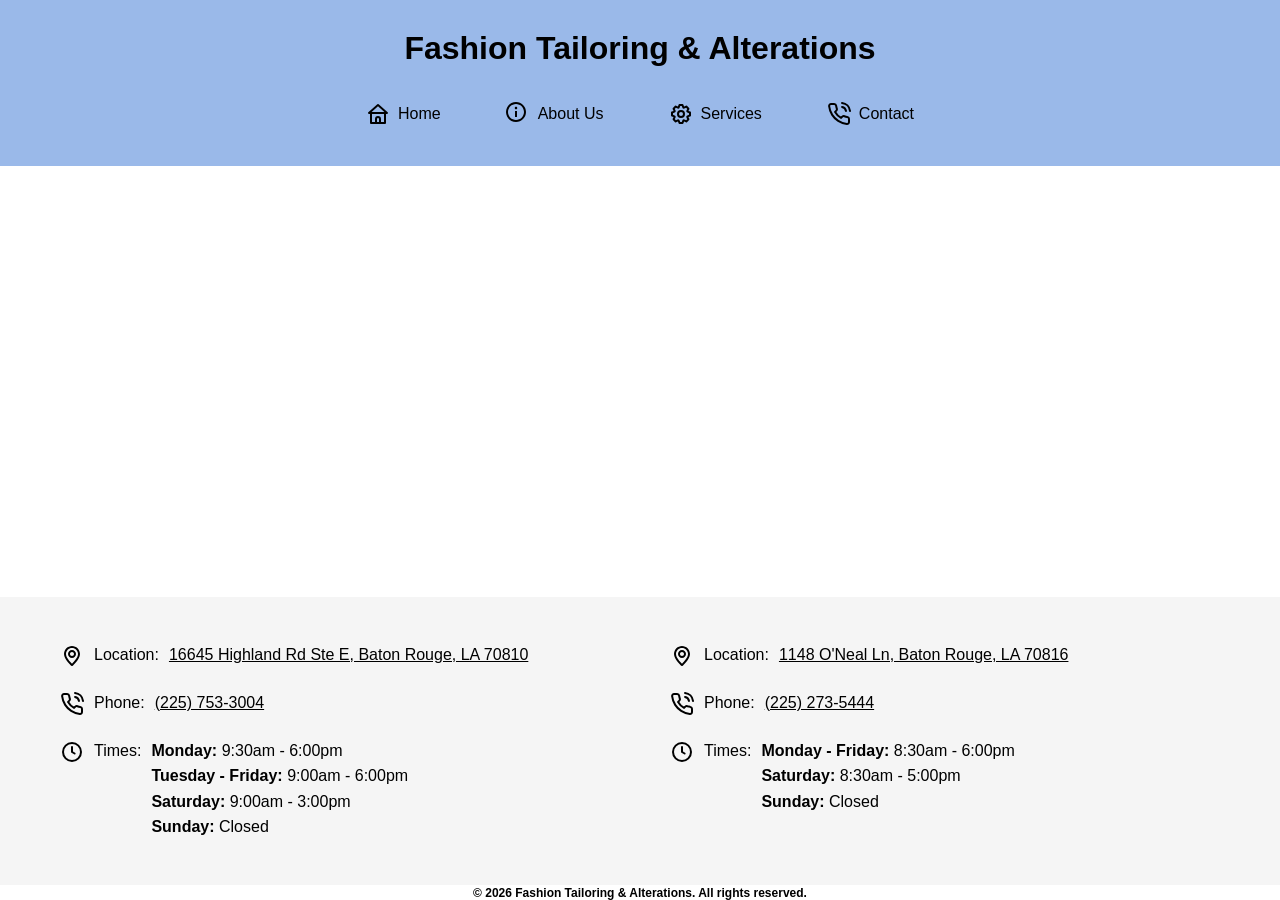
==== general.html @ 5289dcac "Main Page Setup & and Pages added" ====
<!DOCTYPE html>
<html lang="en">

<head>
    <meta charset="UTF-8">
    <meta http-equiv="X-UA-Compatible" content="IE=edge">
    <meta name="viewport" content="width=device-width, initial-scale=1.0">

    <link rel="stylesheet" href="styles/general.css">

    <title>Fashion Tailoring & Alterations</title>
</head>

<body>

    <div class="container">

        <!-- ==================== HEADER ==================== -->
        <header class="header">

            <h1>Fashion Tailoring & Alterations</h1>

            <nav>
                <ul class="page-links" data-behavior="page-links">

                    <!-- Home -->
                    <li>
                        <a href="general.html" class="menu-item">
                            <span class="menu-icon active">
                                <svg
                                    width="24"
                                    height="24"
                                    viewBox="0 0 24 24"
                                    xmlns="http://www.w3.org/2000/svg"
                                    aria-hidden="true">
                                    <path
                                        d="M21.66,10.25l-9-8a1,1,0,0,0-1.32,0l-9,8a1,1,0,0,0-.27,1.11A1,1,0,0,0,3,12H4v9a1,1,0,0,0,1,1H19a1,1,0,0,0,1-1V12h1a1,1,0,0,0,.93-.64A1,1,0,0,0,21.66,10.25ZM13,20H11V17a1,1,0,0,1,2,0Zm5,0H15V17a3,3,0,0,0-6,0v3H6V12H18ZM5.63,10,12,4.34,18.37,10Z" />
                                </svg>
                            </span>

                            <span class="menu-text">Home</span>
                        </a>
                    </li>

                    <!-- About Us -->
                    <li>
                        <a href="pages/info.html" class="menu-item">
                            <span class="menu-icon">
                                <svg
                                    width="24"
                                    height="24"
                                    viewBox="0 0 512 512"
                                    xmlns="http://www.w3.org/2000/svg"
                                    aria-hidden="true">
                                    <path
                                        d="M213.333333,3.55271368e-14 C95.51296,3.55271368e-14 3.55271368e-14,95.51168 3.55271368e-14,213.333333 C3.55271368e-14,331.153707 95.51296,426.666667 213.333333,426.666667 C331.154987,426.666667 426.666667,331.153707 426.666667,213.333333 C426.666667,95.51168 331.154987,3.55271368e-14 213.333333,3.55271368e-14 Z M213.333333,384 C119.227947,384 42.6666667,307.43872 42.6666667,213.333333 C42.6666667,119.227947 119.227947,42.6666667 213.333333,42.6666667 C307.44,42.6666667 384,119.227947 384,213.333333 C384,307.43872 307.44,384 213.333333,384 Z M240.04672,128 C240.04672,143.46752 228.785067,154.666667 213.55008,154.666667 C197.698773,154.666667 186.713387,143.46752 186.713387,127.704107 C186.713387,112.5536 197.99616,101.333333 213.55008,101.333333 C228.785067,101.333333 240.04672,112.5536 240.04672,128 Z M192.04672,192 L234.713387,192 L234.713387,320 L192.04672,320 L192.04672,192 Z"
                                        fill="#000000" />
                                </svg>
                            </span>

                            <span class="menu-text">About Us</span>
                        </a>
                    </li>
									 <!-- Services -->
                    <li>
                        <a href="pages/info.html" class="menu-item">
                            <span class="menu-icon">
                                <svg width="24px" height="24px" viewBox="0 0 24 24" xmlns="http://www.w3.org/2000/svg"><path d="M21.32,9.55l-1.89-.63.89-1.78A1,1,0,0,0,20.13,6L18,3.87a1,1,0,0,0-1.15-.19l-1.78.89-.63-1.89A1,1,0,0,0,13.5,2h-3a1,1,0,0,0-.95.68L8.92,4.57,7.14,3.68A1,1,0,0,0,6,3.87L3.87,6a1,1,0,0,0-.19,1.15l.89,1.78-1.89.63A1,1,0,0,0,2,10.5v3a1,1,0,0,0,.68.95l1.89.63-.89,1.78A1,1,0,0,0,3.87,18L6,20.13a1,1,0,0,0,1.15.19l1.78-.89.63,1.89a1,1,0,0,0,.95.68h3a1,1,0,0,0,.95-.68l.63-1.89,1.78.89A1,1,0,0,0,18,20.13L20.13,18a1,1,0,0,0,.19-1.15l-.89-1.78,1.89-.63A1,1,0,0,0,22,13.5v-3A1,1,0,0,0,21.32,9.55ZM20,12.78l-1.2.4A2,2,0,0,0,17.64,16l.57,1.14-1.1,1.1L16,17.64a2,2,0,0,0-2.79,1.16l-.4,1.2H11.22l-.4-1.2A2,2,0,0,0,8,17.64l-1.14.57-1.1-1.1L6.36,16A2,2,0,0,0,5.2,13.18L4,12.78V11.22l1.2-.4A2,2,0,0,0,6.36,8L5.79,6.89l1.1-1.1L8,6.36A2,2,0,0,0,10.82,5.2l.4-1.2h1.56l.4,1.2A2,2,0,0,0,16,6.36l1.14-.57,1.1,1.1L17.64,8a2,2,0,0,0,1.16,2.79l1.2.4ZM12,8a4,4,0,1,0,4,4A4,4,0,0,0,12,8Zm0,6a2,2,0,1,1,2-2A2,2,0,0,1,12,14Z"/></svg>
                            </span>
                            <span class="menu-text">Services</span>
                        </a>
                    </li>

                    <!-- Contact -->
                    <li>
                        <a href="pages/contact.html" class="menu-item">
                            <span class="menu-icon">
                                <svg
                                    width="24"
                                    height="24"
                                    viewBox="0 0 24 24"
                                    xmlns="http://www.w3.org/2000/svg"
                                    fill="none"
                                    stroke="currentColor"
                                    stroke-width="2"
                                    stroke-linecap="round"
                                    stroke-linejoin="round"
                                    aria-hidden="true">
                                    <path
                                        d="M15.05 5A5 5 0 0 1 19 8.95M15.05 1A9 9 0 0 1 23 8.94m-1 7.98v3a2 2 0 0 1-2.18 2 19.79 19.79 0 0 1-8.63-3.07 19.5 19.5 0 0 1-6-6 19.79 19.79 0 0 1-3.07-8.67A2 2 0 0 1 4.11 2h3a2 2 0 0 1 2 1.72 12.84 12.84 0 0 0 .7 2.81 2 2 0 0 1-.45 2.11L8.09 9.91a16 16 0 0 0 6 6l1.27-1.27a2 2 0 0 1 2.11-.45 12.84 12.84 0 0 0 2.81.7A2 2 0 0 1 22 16.92z" />
                                </svg>
                            </span>

                            <span class="menu-text">Contact</span>
                        </a>
                    </li>

                </ul>
            </nav>

        </header>


        <!-- ==================== PAGE CONTENT ==================== -->

        <main class="main-content">

            <!-- Your page content goes here -->

        </main>


        <!-- ==================== FOOTER ==================== -->

        <footer class="footer">
            <!-- Location 1 -->
            <div class="footer-column">

                <div class="location location-1">

                    <div class="location__item">
                        <div class="location__content">

                            <svg
                                width="24"
                                height="24"
                                viewBox="0 0 24 24"
                                fill="none"
                                xmlns="http://www.w3.org/2000/svg"
                                aria-hidden="true">
                                <path
                                    d="M12 2c-4.4 0-8 3.6-8 8 0 5.4 7 11.5 7.3 11.8.2.1.5.2.7.2.2 0 .5-.1.7-.2.3-.3 7.3-6.4 7.3-11.8 0-4.4-3.6-8-8-8zm0 17.7c-2.1-2-6-6.3-6-9.7 0-3.3 2.7-6 6-6s6 2.7 6 6-3.9 7.7-6 9.7zM12 6c-2.2 0-4 1.8-4 4s1.8 4 4 4 4-1.8 4-4-1.8-4-4-4zm0 6c-1.1 0-2-.9-2-2s.9-2 2-2 2 .9 2 2-.9 2-2 2z"
                                    fill="black" />
                            </svg>

                            <span>Location:</span>

                            <a
                                href="https://www.google.com/maps/place/Fashion+Tailoring+%26+Alteration/@30.3462275,-91.0454329,17z"
                                target="_blank"
                                rel="noopener noreferrer">
                                16645 Highland Rd Ste E, Baton Rouge, LA 70810
                            </a>

                        </div>
                    </div>


                    <div class="location__item">
                        <div class="location__content">

                            <svg
                                width="24"
                                height="24"
                                viewBox="0 0 24 24"
                                xmlns="http://www.w3.org/2000/svg"
                                fill="none"
                                stroke="currentColor"
                                stroke-width="2"
                                stroke-linecap="round"
                                stroke-linejoin="round"
                                aria-hidden="true">
                                <path
                                    d="M15.05 5A5 5 0 0 1 19 8.95M15.05 1A9 9 0 0 1 23 8.94m-1 7.98v3a2 2 0 0 1-2.18 2 19.79 19.79 0 0 1-8.63-3.07 19.5 19.5 0 0 1-6-6 19.79 19.79 0 0 1-3.07-8.67A2 2 0 0 1 4.11 2h3a2 2 0 0 1 2 1.72 12.84 12.84 0 0 0 .7 2.81 2 2 0 0 1-.45 2.11L8.09 9.91a16 16 0 0 0 6 6l1.27-1.27a2 2 0 0 1 2.11-.45 12.84 12.84 0 0 0 2.81.7A2 2 0 0 1 22 16.92z" />
                            </svg>

                            <span>Phone:</span>

                            <a href="tel:+12257533004">
                                (225) 753-3004
                            </a>

                        </div>
                    </div>


                    <div class="location__item">
                        <div class="location__content">

                            <svg
                                width="24"
                                height="24"
                                viewBox="0 0 24 24"
                                xmlns="http://www.w3.org/2000/svg"
                                aria-hidden="true">
                                <path
                                    d="M15.09814,12.63379,13,11.42285V7a1,1,0,0,0-2,0v5a.99985.99985,0,0,0,.5.86621l2.59814,1.5a1.00016,1.00016,0,1,0,1-1.73242ZM12,2A10,10,0,1,0,22,12,10.01114,10.01114,0,0,0,12,2Zm0,18a8,8,0,1,1,8-8A8.00917,8.00917,0,0,1,12,20Z" />
                            </svg>

                            <span>Times:</span>

                            <div class="hours">
                                <span class="location-hours-day">Monday:</span>
                                9:30am - 6:00pm<br>

                                <span class="location-hours-day">Tuesday - Friday:</span>
                                9:00am - 6:00pm<br>

                                <span class="location-hours-day">Saturday:</span>
                                9:00am - 3:00pm<br>

                                <span class="location-hours-day">Sunday:</span>
                                Closed
                            </div>

                        </div>
                    </div>

                </div>
            </div>


            <!-- Location 2 -->
            <div class="footer-column">

                <div class="location location-2">

                    <div class="location__item">
                        <div class="location__content">

                            <svg
                                width="24"
                                height="24"
                                viewBox="0 0 24 24"
                                fill="none"
                                xmlns="http://www.w3.org/2000/svg"
                                aria-hidden="true">
                                <path
                                    d="M12 2c-4.4 0-8 3.6-8 8 0 5.4 7 11.5 7.3 11.8.2.1.5.2.7.2.2 0 .5-.1.7-.2.3-.3 7.3-6.4 7.3-11.8 0-4.4-3.6-8-8-8zm0 17.7c-2.1-2-6-6.3-6-9.7 0-3.3 2.7-6 6-6s6 2.7 6 6-3.9 7.7-6 9.7zM12 6c-2.2 0-4 1.8-4 4s1.8 4 4 4 4-1.8 4-4-1.8-4-4-4zm0 6c-1.1 0-2-.9-2-2s.9-2 2-2 2 .9 2 2-.9 2-2 2z"
                                    fill="black" />
                            </svg>

                            <span>Location:</span>

                            <a
                                href="https://www.google.com/maps/place/Fashion+Tailoring+%26+Alteration/@30.4524543,-91.0089626,17z"
                                target="_blank"
                                rel="noopener noreferrer">
                                1148 O'Neal Ln, Baton Rouge, LA 70816
                            </a>

                        </div>
                    </div>


                    <div class="location__item">
                        <div class="location__content">

                            <svg
                                width="24"
                                height="24"
                                viewBox="0 0 24 24"
                                xmlns="http://www.w3.org/2000/svg"
                                fill="none"
                                stroke="currentColor"
                                stroke-width="2"
                                stroke-linecap="round"
                                stroke-linejoin="round"
                                aria-hidden="true">
                                <path
                                    d="M15.05 5A5 5 0 0 1 19 8.95M15.05 1A9 9 0 0 1 23 8.94m-1 7.98v3a2 2 0 0 1-2.18 2 19.79 19.79 0 0 1-8.63-3.07 19.5 19.5 0 0 1-6-6 19.79 19.79 0 0 1-3.07-8.67A2 2 0 0 1 4.11 2h3a2 2 0 0 1 2 1.72 12.84 12.84 0 0 0 .7 2.81 2 2 0 0 1-.45 2.11L8.09 9.91a16 16 0 0 0 6 6l1.27-1.27a2 2 0 0 1 2.11-.45 12.84 12.84 0 0 1 2.81.7A2 2 0 0 1 22 16.92z" />
                            </svg>

                            <span>Phone:</span>

                            <a href="tel:+12252735444">
                                (225) 273-5444
                            </a>

                        </div>
                    </div>


                    <div class="location__item">
                        <div class="location__content">

                            <svg
                                width="24"
                                height="24"
                                viewBox="0 0 24 24"
                                xmlns="http://www.w3.org/2000/svg"
                                aria-hidden="true">
                                <path
                                    d="M15.09814,12.63379,13,11.42285V7a1,1,0,0,0-2,0v5a.99985.99985,0,0,0,.5.86621l2.59814,1.5a1.00016,1.00016,0,1,0,1-1.73242ZM12,2A10,10,0,1,0,22,12,10.01114,10.01114,0,0,0,12,2Zm0,18a8,8,0,1,1,8-8A8.00917,8.00917,0,0,1,12,20Z" />
                            </svg>

                            <span>Times:</span>

                            <div class="hours">
                                <span class="location-hours-day">Monday - Friday:</span>
                                8:30am - 6:00pm<br>

                                <span class="location-hours-day">Saturday:</span>
                                8:30am - 5:00pm<br>

                                <span class="location-hours-day">Sunday:</span>
                                Closed
                            </div>

                        </div>
                    </div>

                </div>
            </div>
        </footer>
				<div class="copyright">
							&copy; 2026 Fashion Tailoring & Alterations. All rights reserved.
				</div>


    </div>

</body>
</html>
---- styles/general.css ----
/* ================================
   PAGE LAYOUT
================================ */

html,
body {
    margin: 0;
    padding: 0;
    min-height: 100%;
}

body {
    font-family: Arial, Helvetica, sans-serif;
    background-color: #ffffff;
    color: #000000;
}

.container {
    min-height: 100vh;
    display: flex;
    flex-direction: column;
}


/* ================================
   HEADER
================================ */

.header {
    width: 100%;
    box-sizing: border-box;

    padding: 30px 40px;
    text-align: center;

    background-color: #9ab9e9;
    color: black; 
    

    /* Space underneath header */
    margin-bottom: 40px;
}

.header h1 {
    margin: 0 0 25px 0;
    font-size: 32px;
}


/* ================================
   NAVIGATION
================================ */

.page-links {
    display: flex;
    justify-content: center;
    align-items: center;

    gap: 35px;

    margin: 0;
    padding: 0;

    list-style: none;
}

.page-links li {
    margin: 0;
    padding: 0;
}

.menu-item {
    display: flex;
    align-items: center;
    gap: 8px;

    color: #000000;
    text-decoration: none;

    padding: 10px 15px;

    transition: opacity 0.2s ease;
}

.menu-item:hover {
    opacity: 0.6;
}

.menu-icon {
    display: flex;
    align-items: center;
}

.menu-icon svg {
    display: block;
}


/* ================================
   MAIN CONTENT
================================ */

.main-content {
    flex: 1;

    width: 100%;
    box-sizing: border-box;

    padding: 20px 40px 60px;
}


/* ================================
   FOOTER
================================ */

.footer {
    width: 100%;
    box-sizing: border-box;

    display: flex;
    justify-content: space-between;

    gap: 60px;

    padding: 45px 60px;

    background-color: #f5f5f5;

    /* Space above footer */
    margin-top: 40px;
}

.footer-column {
    flex: 1;
}

.navigation-footer {
    display: flex; 
    align-items: center;
    flex-direction: column;

    gap: 10px;
}


/* ================================
   LOCATION
================================ */

.location {
    display: flex;
    flex-direction: column;

    gap: 22px;
}

.location__item {
    width: 100%;
}

.location__content {
    display: flex;
    align-items: flex-start;

    gap: 10px;

    line-height: 1.6;
}

.location__content svg {
    flex: 0 0 24px;
    margin-top: 2px;
}

.location__content a {
    color: #000000;
}

.location-hours-day {
    font-weight: 600;
}

.hours {
    display: inline;
}

.copyright
{
    text-align: center;
    font-size: 12px;
    color: black;
    margin-top: 1px;
    font-weight: 600;
}

/* ================================
   MOBILE
================================ */

@media (max-width: 768px) {

    .header {
        padding: 25px 20px;
        margin-bottom: 25px;
    }

    .header h1 {
        font-size: 26px;
        margin-bottom: 20px;
    }

    .page-links {
        gap: 10px;
        flex-wrap: wrap;
    }

    .menu-item {
        padding: 8px 10px;
    }

    .footer {
        flex-direction: column;

        gap: 35px;

        padding: 35px 25px;

        margin-top: 30px;
    }

    .main-content {
        padding: 20px 25px 40px;
    }
}
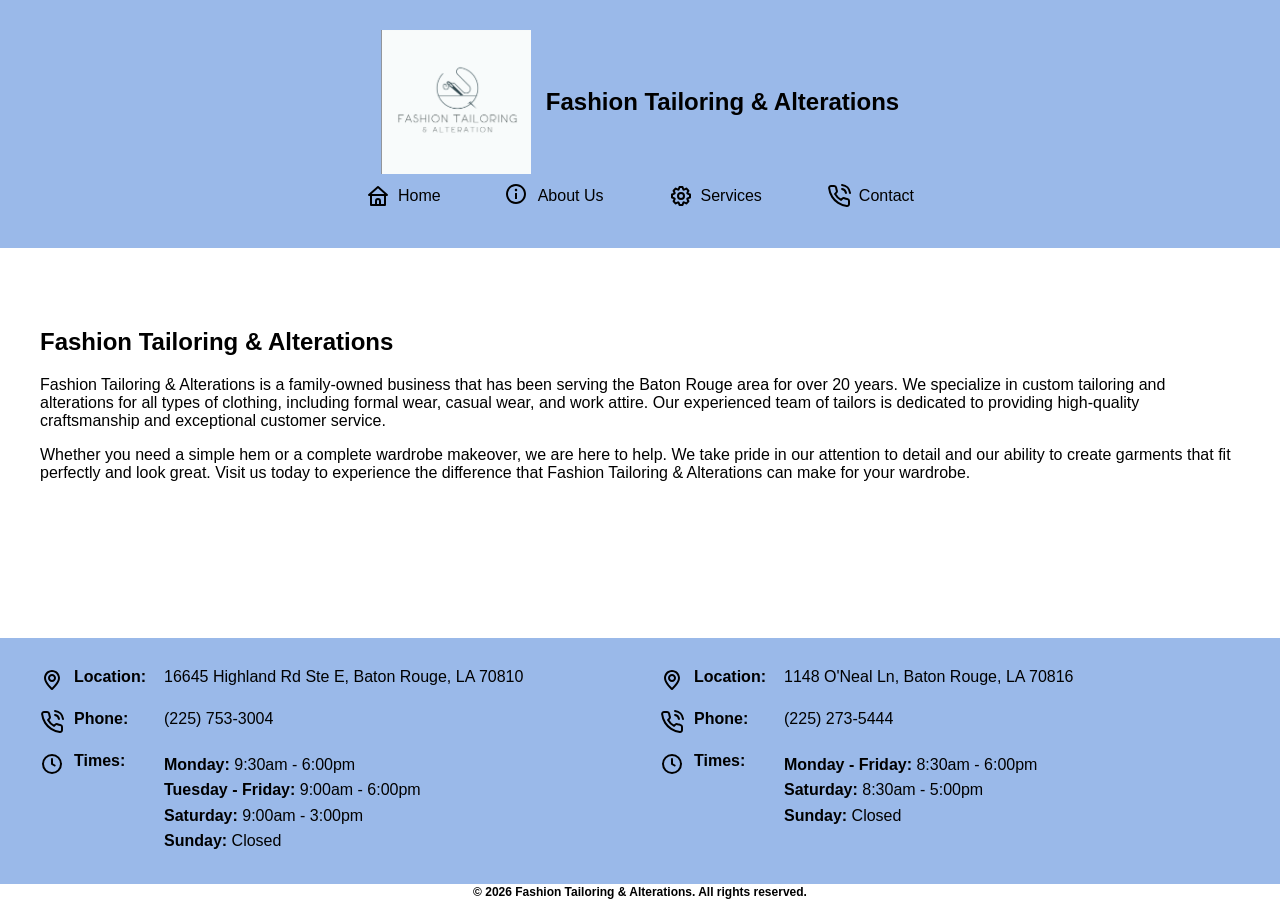
==== commit a8c4ca0e: "Added logo" ====
--- a/general.html
+++ b/general.html
@@ -12,13 +12,14 @@
 </head>
 
 <body>
-
     <div class="container">
 
         <!-- ==================== HEADER ==================== -->
         <header class="header">
-
-            <h1>Fashion Tailoring & Alterations</h1>
+        <a class="logo">
+          <img src="images/logo-ft.png" alt="" class="logo-icon"/>
+          <h2 class="logo-text">Fashion Tailoring & Alterations</h2>
+        </a>
 
             <nav>
                 <ul class="page-links" data-behavior="page-links">
@@ -63,7 +64,7 @@
                     </li>
 									 <!-- Services -->
                     <li>
-                        <a href="pages/info.html" class="menu-item">
+                        <a href="pages/services.html" class="menu-item">
                             <span class="menu-icon">
                                 <svg width="24px" height="24px" viewBox="0 0 24 24" xmlns="http://www.w3.org/2000/svg"><path d="M21.32,9.55l-1.89-.63.89-1.78A1,1,0,0,0,20.13,6L18,3.87a1,1,0,0,0-1.15-.19l-1.78.89-.63-1.89A1,1,0,0,0,13.5,2h-3a1,1,0,0,0-.95.68L8.92,4.57,7.14,3.68A1,1,0,0,0,6,3.87L3.87,6a1,1,0,0,0-.19,1.15l.89,1.78-1.89.63A1,1,0,0,0,2,10.5v3a1,1,0,0,0,.68.95l1.89.63-.89,1.78A1,1,0,0,0,3.87,18L6,20.13a1,1,0,0,0,1.15.19l1.78-.89.63,1.89a1,1,0,0,0,.95.68h3a1,1,0,0,0,.95-.68l.63-1.89,1.78.89A1,1,0,0,0,18,20.13L20.13,18a1,1,0,0,0,.19-1.15l-.89-1.78,1.89-.63A1,1,0,0,0,22,13.5v-3A1,1,0,0,0,21.32,9.55ZM20,12.78l-1.2.4A2,2,0,0,0,17.64,16l.57,1.14-1.1,1.1L16,17.64a2,2,0,0,0-2.79,1.16l-.4,1.2H11.22l-.4-1.2A2,2,0,0,0,8,17.64l-1.14.57-1.1-1.1L6.36,16A2,2,0,0,0,5.2,13.18L4,12.78V11.22l1.2-.4A2,2,0,0,0,6.36,8L5.79,6.89l1.1-1.1L8,6.36A2,2,0,0,0,10.82,5.2l.4-1.2h1.56l.4,1.2A2,2,0,0,0,16,6.36l1.14-.57,1.1,1.1L17.64,8a2,2,0,0,0,1.16,2.79l1.2.4ZM12,8a4,4,0,1,0,4,4A4,4,0,0,0,12,8Zm0,6a2,2,0,1,1,2-2A2,2,0,0,1,12,14Z"/></svg>
                             </span>
@@ -105,7 +106,17 @@
 
         <main class="main-content">
 
-            <!-- Your page content goes here -->
+            <div class = "content-container">
+
+								<h2>Fashion Tailoring & Alterations</h2>
+
+								<p>
+										Fashion Tailoring & Alterations is a family-owned business that has been serving the Baton Rouge area for over 20 years. We specialize in custom tailoring and alterations for all types of clothing, including formal wear, casual wear, and work attire. Our experienced team of tailors is dedicated to providing high-quality craftsmanship and exceptional customer service.
+								</p>
+
+								<p>
+										Whether you need a simple hem or a complete wardrobe makeover, we are here to help. We take pride in our attention to detail and our ability to create garments that fit perfectly and look great. Visit us today to experience the difference that Fashion Tailoring & Alterations can make for your wardrobe.
+								</p>
 
         </main>
 
--- a/styles/general.css
+++ b/styles/general.css
@@ -25,7 +25,20 @@
 /* ================================
    HEADER
 ================================ */
-
+.logo {
+    display: flex;
+    align-items: center;
+    justify-content: center;
+    gap: 15px;
+
+    text-decoration: none;
+}
+
+.logo-icon 
+{
+    width: 150px;
+    height: auto;
+}
 .header {
     width: 100%;
     box-sizing: border-box;
@@ -110,49 +123,25 @@
 }
 
 
-/* ================================
-   FOOTER
-================================ */
+/* ==================== FOOTER ==================== */
 
 .footer {
-    width: 100%;
-    box-sizing: border-box;
-
-    display: flex;
-    justify-content: space-between;
-
-    gap: 60px;
-
-    padding: 45px 60px;
-
-    background-color: #f5f5f5;
-
-    /* Space above footer */
-    margin-top: 40px;
+    display: grid;
+    grid-template-columns: 1fr 1fr;
+    gap: 40px;
+    padding: 30px 40px;
+    align-items: start;
+    background-color: #9ab9e9;
 }
 
 .footer-column {
-    flex: 1;
-}
-
-.navigation-footer {
-    display: flex; 
-    align-items: center;
+    width: 100%;
+}
+
+.location {
+    display: flex;
     flex-direction: column;
-
-    gap: 10px;
-}
-
-
-/* ================================
-   LOCATION
-================================ */
-
-.location {
-    display: flex;
-    flex-direction: column;
-
-    gap: 22px;
+    gap: 18px;
 }
 
 .location__item {
@@ -160,38 +149,47 @@
 }
 
 .location__content {
-    display: flex;
-    align-items: flex-start;
-
-    gap: 10px;
-
+    display: grid;
+    grid-template-columns: 24px 80px 1fr;
+    align-items: start;
+    column-gap: 10px;
+}
+
+.location__content svg {
+    width: 24px;
+    height: 24px;
+    flex-shrink: 0;
+}
+
+.location__content > span {
+    font-weight: 600;
+    white-space: nowrap;
+}
+
+.location__content a {
+    color: inherit;
+    text-decoration: none;
+}
+
+.location__content a:hover {
+    text-decoration: underline;
+}
+
+.hours {
     line-height: 1.6;
-}
-
-.location__content svg {
-    flex: 0 0 24px;
-    margin-top: 2px;
-}
-
-.location__content a {
-    color: #000000;
 }
 
 .location-hours-day {
     font-weight: 600;
 }
 
-.hours {
-    display: inline;
-}
-
-.copyright
-{
+/* Copyright */
+.copyright {
     text-align: center;
+    padding: 1px;
+    font-weight: 600;
     font-size: 12px;
-    color: black;
-    margin-top: 1px;
-    font-weight: 600;
+    font-style: arial;
 }
 
 /* ================================
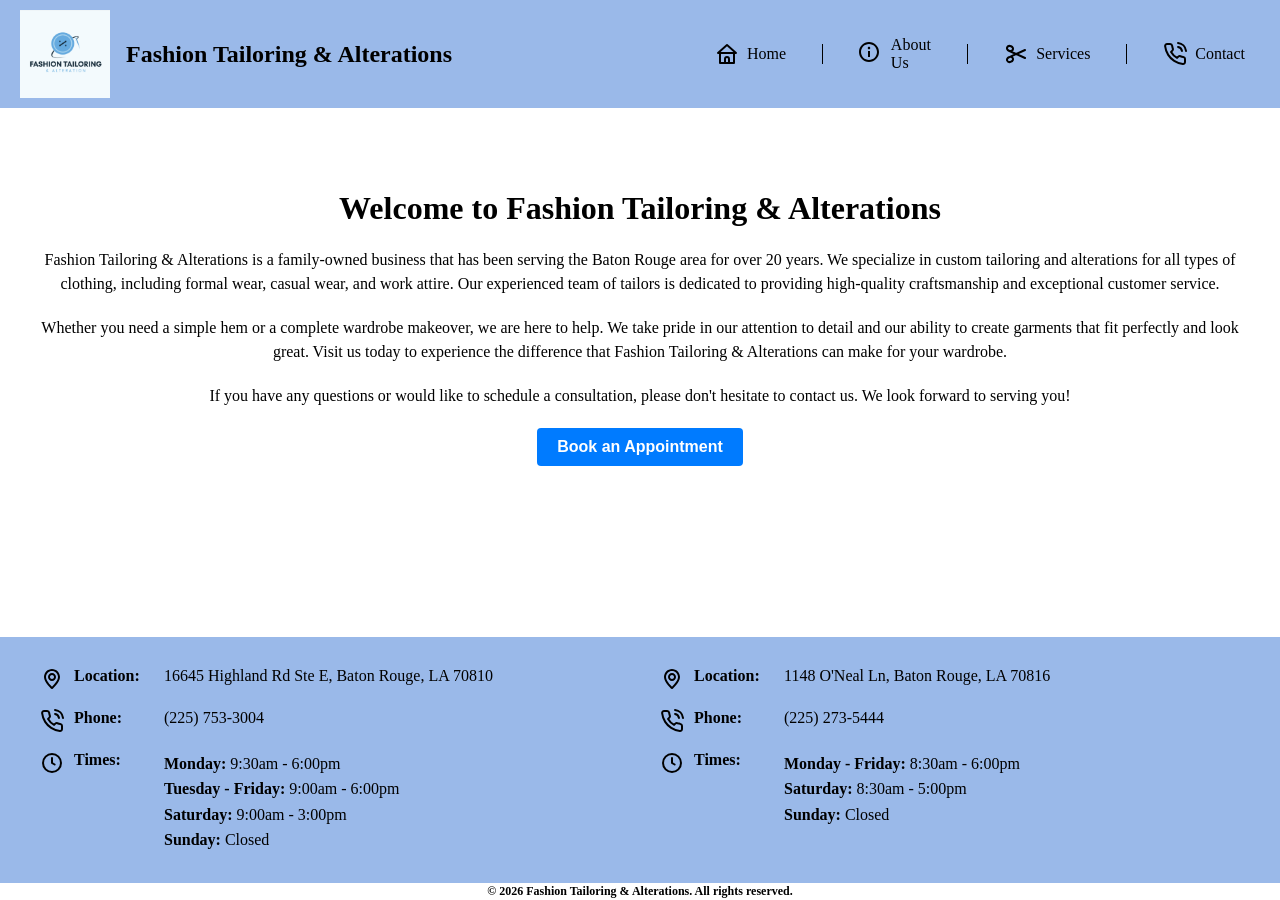
==== commit cd1808b6: "Styling and adding text in main content" ====
--- a/general.html
+++ b/general.html
@@ -7,6 +7,7 @@
     <meta name="viewport" content="width=device-width, initial-scale=1.0">
 
     <link rel="stylesheet" href="styles/general.css">
+    
 
     <title>Fashion Tailoring & Alterations</title>
 </head>
@@ -15,7 +16,7 @@
     <div class="container">
 
         <!-- ==================== HEADER ==================== -->
-        <header class="header">
+        <div class="header">
         <a class="logo">
           <img src="images/logo-ft.png" alt="" class="logo-icon"/>
           <h2 class="logo-text">Fashion Tailoring & Alterations</h2>
@@ -42,6 +43,7 @@
                             <span class="menu-text">Home</span>
                         </a>
                     </li>
+                    <div class="menu-separator"></div>
 
                     <!-- About Us -->
                     <li>
@@ -62,16 +64,17 @@
                             <span class="menu-text">About Us</span>
                         </a>
                     </li>
+                    <div class="menu-separator"></div>
 									 <!-- Services -->
                     <li>
                         <a href="pages/services.html" class="menu-item">
                             <span class="menu-icon">
-                                <svg width="24px" height="24px" viewBox="0 0 24 24" xmlns="http://www.w3.org/2000/svg"><path d="M21.32,9.55l-1.89-.63.89-1.78A1,1,0,0,0,20.13,6L18,3.87a1,1,0,0,0-1.15-.19l-1.78.89-.63-1.89A1,1,0,0,0,13.5,2h-3a1,1,0,0,0-.95.68L8.92,4.57,7.14,3.68A1,1,0,0,0,6,3.87L3.87,6a1,1,0,0,0-.19,1.15l.89,1.78-1.89.63A1,1,0,0,0,2,10.5v3a1,1,0,0,0,.68.95l1.89.63-.89,1.78A1,1,0,0,0,3.87,18L6,20.13a1,1,0,0,0,1.15.19l1.78-.89.63,1.89a1,1,0,0,0,.95.68h3a1,1,0,0,0,.95-.68l.63-1.89,1.78.89A1,1,0,0,0,18,20.13L20.13,18a1,1,0,0,0,.19-1.15l-.89-1.78,1.89-.63A1,1,0,0,0,22,13.5v-3A1,1,0,0,0,21.32,9.55ZM20,12.78l-1.2.4A2,2,0,0,0,17.64,16l.57,1.14-1.1,1.1L16,17.64a2,2,0,0,0-2.79,1.16l-.4,1.2H11.22l-.4-1.2A2,2,0,0,0,8,17.64l-1.14.57-1.1-1.1L6.36,16A2,2,0,0,0,5.2,13.18L4,12.78V11.22l1.2-.4A2,2,0,0,0,6.36,8L5.79,6.89l1.1-1.1L8,6.36A2,2,0,0,0,10.82,5.2l.4-1.2h1.56l.4,1.2A2,2,0,0,0,16,6.36l1.14-.57,1.1,1.1L17.64,8a2,2,0,0,0,1.16,2.79l1.2.4ZM12,8a4,4,0,1,0,4,4A4,4,0,0,0,12,8Zm0,6a2,2,0,1,1,2-2A2,2,0,0,1,12,14Z"/></svg>
+                                <svg width="24px" height="24px" viewBox="0 0 24 24" id="scissors" data-name="Flat Line" xmlns="http://www.w3.org/2000/svg" class="icon flat-line"><path id="primary" d="M8.8,7.72c-.6,1.21-2.34,1.64-3.89,1S2.6,6.48,3.2,5.28s2.34-1.64,3.89-1S9.4,6.52,8.8,7.72Zm-3.89,1L21,16M7.09,19.68c-1.55.68-3.29.25-3.89-1s.17-2.73,1.71-3.4,3.29-.25,3.89,1S8.63,19,7.09,19.68ZM21,8,4.91,15.32" style="fill: none; stroke: #000000; stroke-linecap: round; stroke-linejoin: round; stroke-width: 2;"></path></svg>
                             </span>
                             <span class="menu-text">Services</span>
                         </a>
                     </li>
-
+                     <div class="menu-separator"></div>
                     <!-- Contact -->
                     <li>
                         <a href="pages/contact.html" class="menu-item">
@@ -99,7 +102,7 @@
                 </ul>
             </nav>
 
-        </header>
+        </div>
 
 
         <!-- ==================== PAGE CONTENT ==================== -->
@@ -108,15 +111,24 @@
 
             <div class = "content-container">
 
-								<h2>Fashion Tailoring & Alterations</h2>
-
-								<p>
-										Fashion Tailoring & Alterations is a family-owned business that has been serving the Baton Rouge area for over 20 years. We specialize in custom tailoring and alterations for all types of clothing, including formal wear, casual wear, and work attire. Our experienced team of tailors is dedicated to providing high-quality craftsmanship and exceptional customer service.
-								</p>
-
-								<p>
-										Whether you need a simple hem or a complete wardrobe makeover, we are here to help. We take pride in our attention to detail and our ability to create garments that fit perfectly and look great. Visit us today to experience the difference that Fashion Tailoring & Alterations can make for your wardrobe.
-								</p>
+                <header class="content-header">
+                    <h1>Welcome to Fashion Tailoring & Alterations</h1>
+                </header>
+
+                <p class="content-text">
+                    Fashion Tailoring & Alterations is a family-owned business that has been serving the Baton Rouge area for over 20 years. We specialize in custom tailoring and alterations for all types of clothing, including formal wear, casual wear, and work attire. Our experienced team of tailors is dedicated to providing high-quality craftsmanship and exceptional customer service.
+                </p>
+
+                <p class="content-text">
+                    Whether you need a simple hem or a complete wardrobe makeover, we are here to help. We take pride in our attention to detail and our ability to create garments that fit perfectly and look great. Visit us today to experience the difference that Fashion Tailoring & Alterations can make for your wardrobe.
+
+                    <p class="content-text">
+                        If you have any questions or would like to schedule a consultation, please don't hesitate to contact us. We look forward to serving you!
+                    </p>
+                </p>
+
+                <button class="contact-button" onclick="window.location.href='pages/contact.html'">Book an Appointment</button>
+            </div>
 
         </main>
 
--- a/styles/general.css
+++ b/styles/general.css
@@ -7,10 +7,11 @@
     margin: 0;
     padding: 0;
     min-height: 100%;
+    font-family: Times, Helvetica, sans-serif;
 }
 
 body {
-    font-family: Arial, Helvetica, sans-serif;
+    font-family: Times, Helvetica, sans-serif;
     background-color: #ffffff;
     color: #000000;
 }
@@ -28,23 +29,32 @@
 .logo {
     display: flex;
     align-items: center;
-    justify-content: center;
-    gap: 15px;
-
-    text-decoration: none;
-}
-
+    justify-content:flex-start;
+    gap: 1rem;
+
+    text-decoration: none;
+}
+
+.logo-text 
+{
+    font-size: 24px;
+    color: #000000;
+    text-decoration: none;
+}
 .logo-icon 
 {
-    width: 150px;
+    width: min(25%, 80px);
+    min-width: 90px;
     height: auto;
 }
+
 .header {
-    width: 100%;
+    display: flex;
+    align-items: center;
+    justify-content: space-between;
+    width: 100%;
+    padding: 10px 20px;
     box-sizing: border-box;
-
-    padding: 30px 40px;
-    text-align: center;
 
     background-color: #9ab9e9;
     color: black; 
@@ -53,11 +63,19 @@
     /* Space underneath header */
     margin-bottom: 40px;
 }
-
-.header h1 {
-    margin: 0 0 25px 0;
-    font-size: 32px;
-}
+.menu-separator 
+{
+    width: 1px;
+    height: 20px;
+    background-color: #000000;
+    margin: 0 5px;
+}
+
+header.content-header {
+    text-align: center;
+    margin-bottom: 20px;
+}
+
 
 
 /* ================================
@@ -66,10 +84,10 @@
 
 .page-links {
     display: flex;
-    justify-content: center;
-    align-items: center;
-
-    gap: 35px;
+    justify-content: end;
+    align-items: center;
+
+    gap: 1rem;
 
     margin: 0;
     padding: 0;
@@ -112,7 +130,6 @@
 /* ================================
    MAIN CONTENT
 ================================ */
-
 .main-content {
     flex: 1;
 
@@ -122,6 +139,26 @@
     padding: 20px 40px 60px;
 }
 
+.content-text 
+{
+    text-align: center;
+    align-items: center;
+    line-height: 1.5;
+    margin-bottom: 20px;
+}
+
+.contact-button {
+    display: block;
+    margin: 0 auto;
+    padding: 10px 20px;
+    font-size: 16px;
+    font-weight: bold;
+    color: #ffffff;
+    background-color: #007bff;
+    border: none;
+    border-radius: 4px;
+    cursor: pointer;
+}
 
 /* ==================== FOOTER ==================== */
 
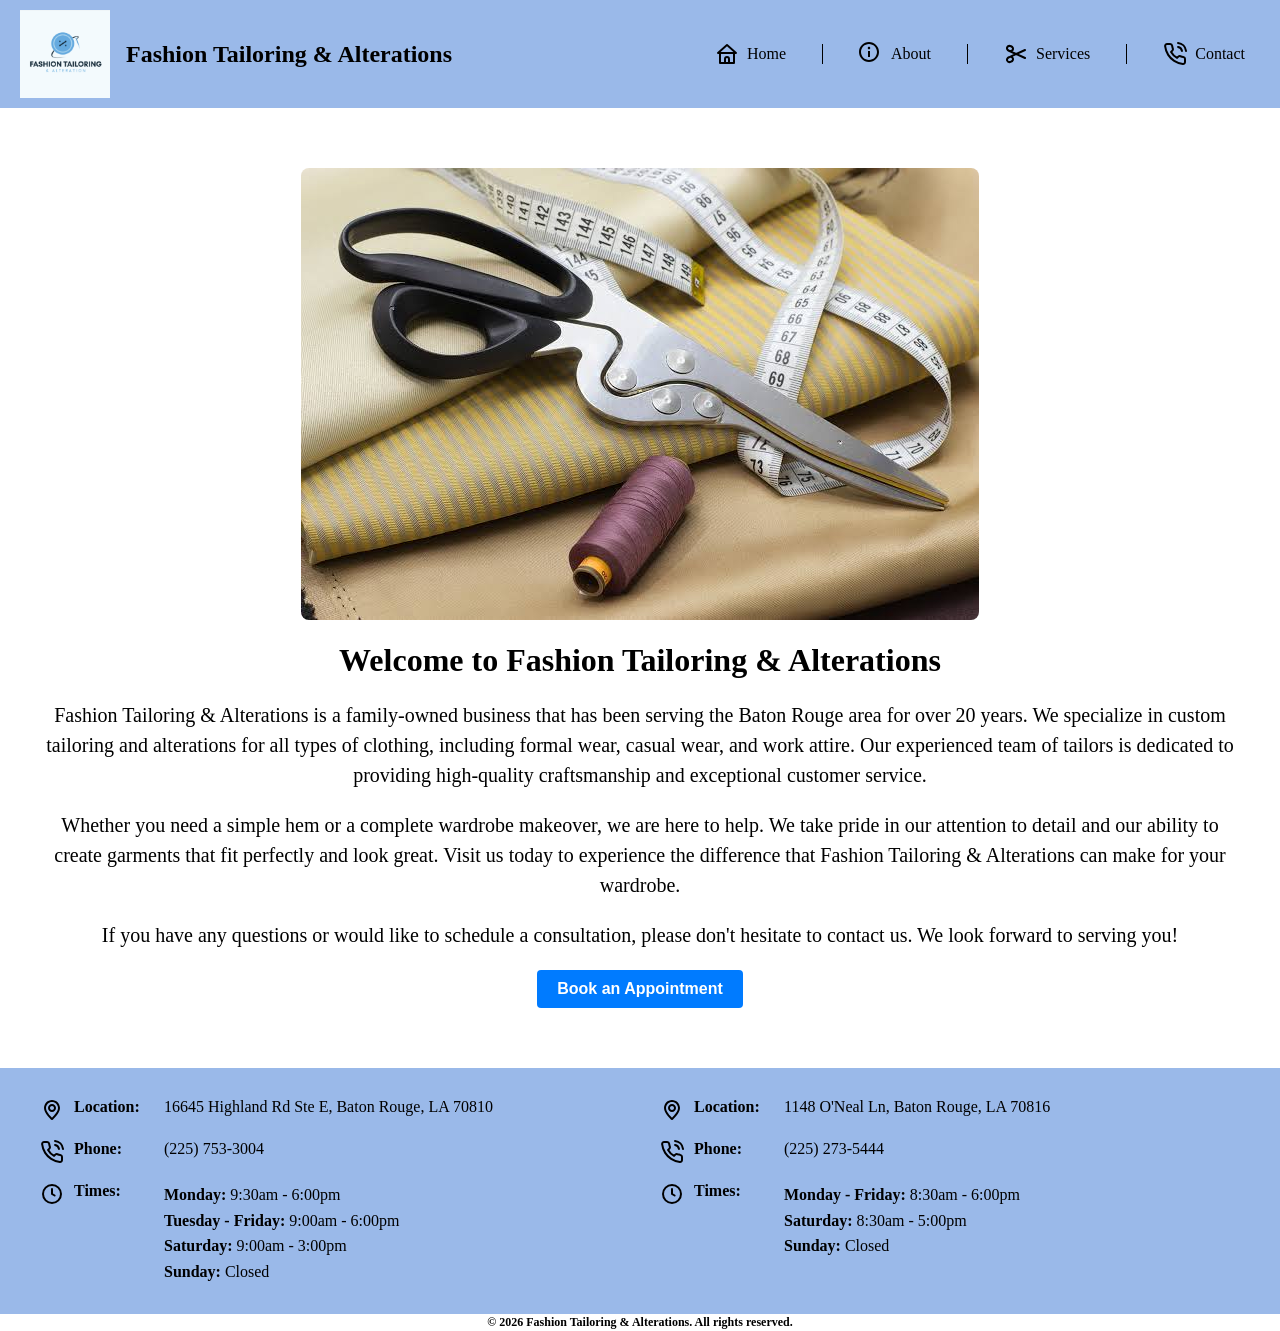
==== commit 678ede90: "Added pic for main content part" ====
--- a/general.html
+++ b/general.html
@@ -61,7 +61,7 @@
                                 </svg>
                             </span>
 
-                            <span class="menu-text">About Us</span>
+                            <span class="menu-text">About</span>
                         </a>
                     </li>
                     <div class="menu-separator"></div>
@@ -110,6 +110,7 @@
         <main class="main-content">
 
             <div class = "content-container">
+                <img src="images/pic.jpg" alt="pic1" class="content-pic"/>
 
                 <header class="content-header">
                     <h1>Welcome to Fashion Tailoring & Alterations</h1>
--- a/styles/general.css
+++ b/styles/general.css
@@ -141,6 +141,7 @@
 
 .content-text 
 {
+    font-size: 20px;
     text-align: center;
     align-items: center;
     line-height: 1.5;
@@ -159,6 +160,13 @@
     border-radius: 4px;
     cursor: pointer;
 }
+.content-pic {
+    display: block;
+    margin: 0 auto;
+    max-width: 100%;
+    height: auto;
+    border-radius: 8px;
+}
 
 /* ==================== FOOTER ==================== */
 
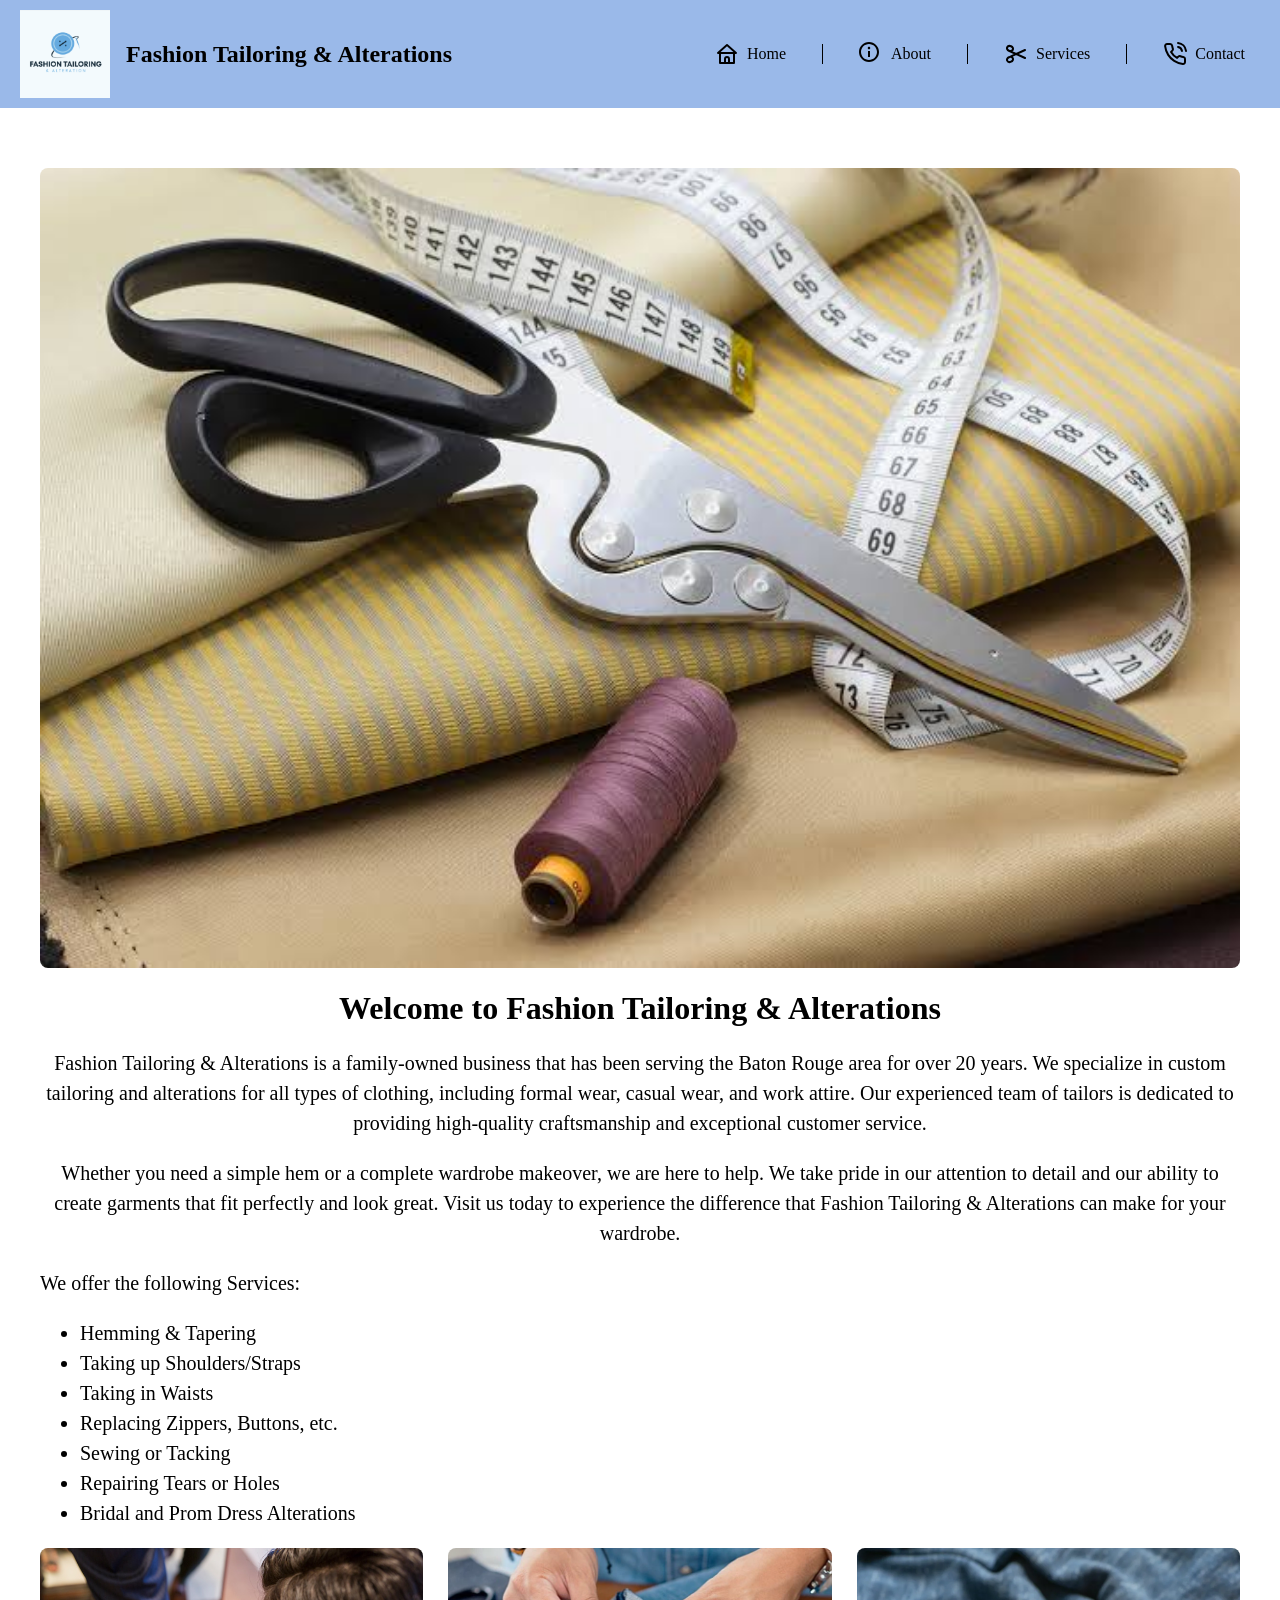
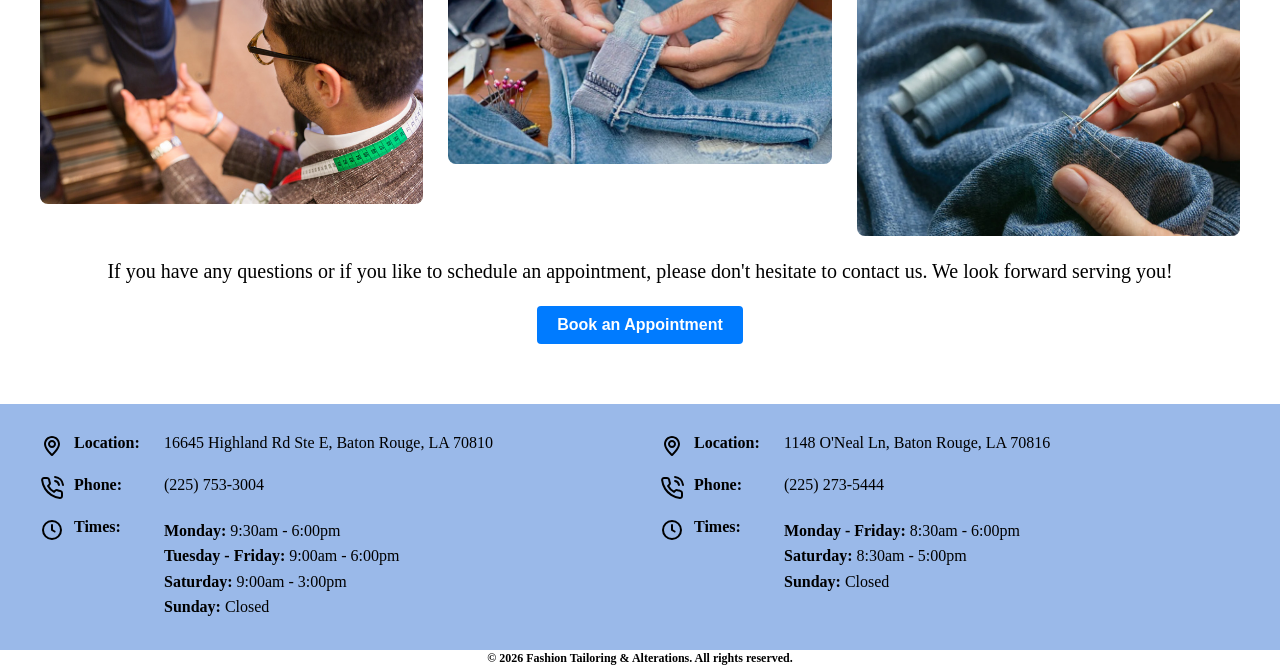
==== commit 8a1fc4d7: "Adding Photo Gallery in Home Page" ====
--- a/general.html
+++ b/general.html
@@ -122,9 +122,27 @@
 
                 <p class="content-text">
                     Whether you need a simple hem or a complete wardrobe makeover, we are here to help. We take pride in our attention to detail and our ability to create garments that fit perfectly and look great. Visit us today to experience the difference that Fashion Tailoring & Alterations can make for your wardrobe.
+                    <p class="services-text">
+                        We offer the following Services:
+                        <ul class ="services-list">
+                            <li>Hemming & Tapering</li>
+                            <li>Taking up Shoulders/Straps </li>
+                            <li>Taking in Waists</li>
+                            <li>Replacing Zippers, Buttons, etc.</li>
+                            <li>Sewing or Tacking</li>
+                            <li>Repairing Tears or Holes</li>
+                            <li>Bridal and Prom Dress Alterations</li>
+                        </ul>
+                    </p>
+                <div class="photo-gallery">
+                    <img src="images/pic2.jpg" alt="pic2" class="content-pic" />
+                    <img src="images/pic3.webp" alt="pic3" class="content-pic" />
+                    <img src="images/pic4.webp" alt="pic4" class="content-pic" />
+                </div>
+
 
                     <p class="content-text">
-                        If you have any questions or would like to schedule a consultation, please don't hesitate to contact us. We look forward to serving you!
+                        If you have any questions or if you like to schedule an appointment, please don't hesitate to contact us. We look forward serving you!
                     </p>
                 </p>
 
--- a/styles/general.css
+++ b/styles/general.css
@@ -147,6 +147,40 @@
     line-height: 1.5;
     margin-bottom: 20px;
 }
+
+.services-text {
+    font-size: 20px;
+    text-align: left;
+    align-items: center;
+    line-height: 1.5;
+    margin-bottom: 20px;
+}
+
+.services-list {
+    font-size: 20px;
+    text-align: left;
+    align-items: center;
+    line-height: 1.5;
+    margin-bottom: 20px;
+}
+
+.photo-gallery {
+    display: grid;
+    grid-template-columns: repeat(3, 1.5fr);
+    gap: 25px;
+    width: 100%;
+    height: auto;
+}
+
+.content-pic 
+{
+    width: 100%;
+    height: 300px;
+    object-fit: cover;
+    border-radius: 15px;
+    display:block;
+}
+
 
 .contact-button {
     display: block;
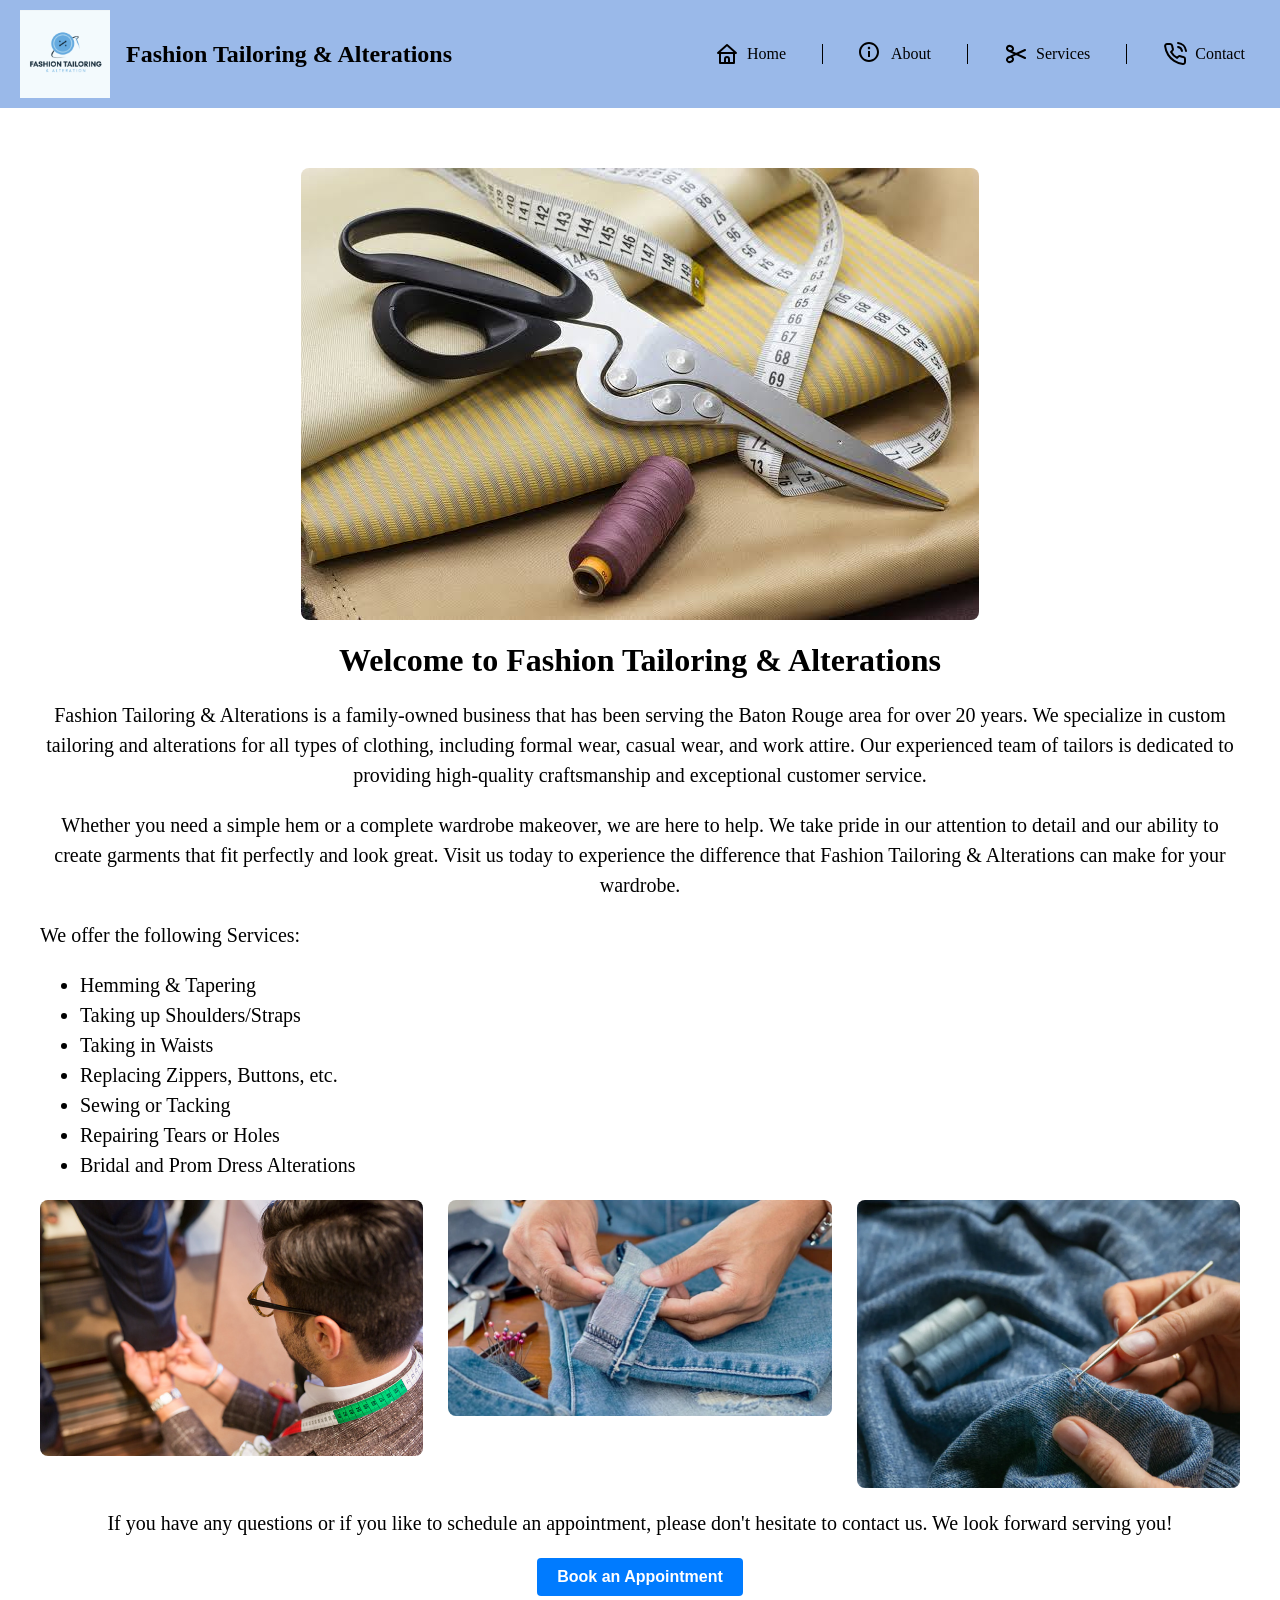
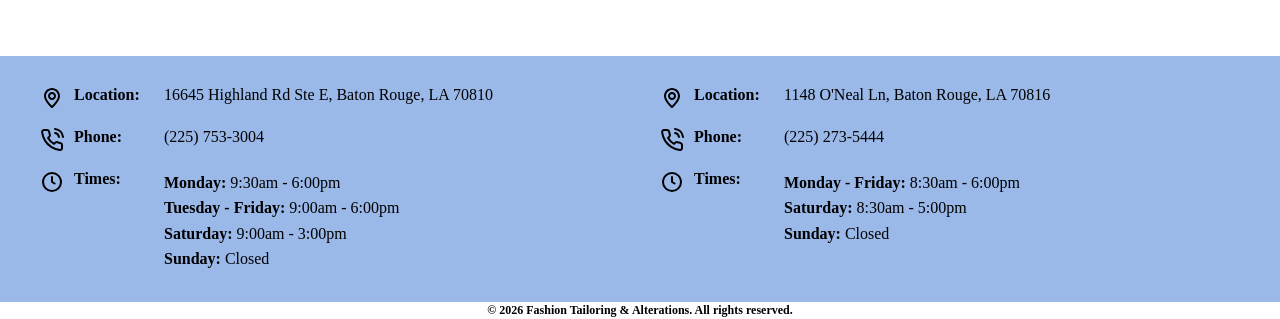
==== commit 093ddf3a: "change class from content-pic to main-content-pic" ====
--- a/general.html
+++ b/general.html
@@ -110,7 +110,7 @@
         <main class="main-content">
 
             <div class = "content-container">
-                <img src="images/pic.jpg" alt="pic1" class="content-pic"/>
+                <img src="images/pic.jpg" alt="pic1" class="main-content-pic"/>
 
                 <header class="content-header">
                     <h1>Welcome to Fashion Tailoring & Alterations</h1>
--- a/styles/general.css
+++ b/styles/general.css
@@ -172,13 +172,13 @@
     height: auto;
 }
 
-.content-pic 
-{
-    width: 100%;
-    height: 300px;
-    object-fit: cover;
-    border-radius: 15px;
-    display:block;
+.main-content-pic 
+{
+    display: block;
+    margin: 0 auto;
+    max-width: 100%;
+    height: auto;
+    border-radius: 8px;
 }
 
 
@@ -194,6 +194,7 @@
     border-radius: 4px;
     cursor: pointer;
 }
+
 .content-pic {
     display: block;
     margin: 0 auto;
